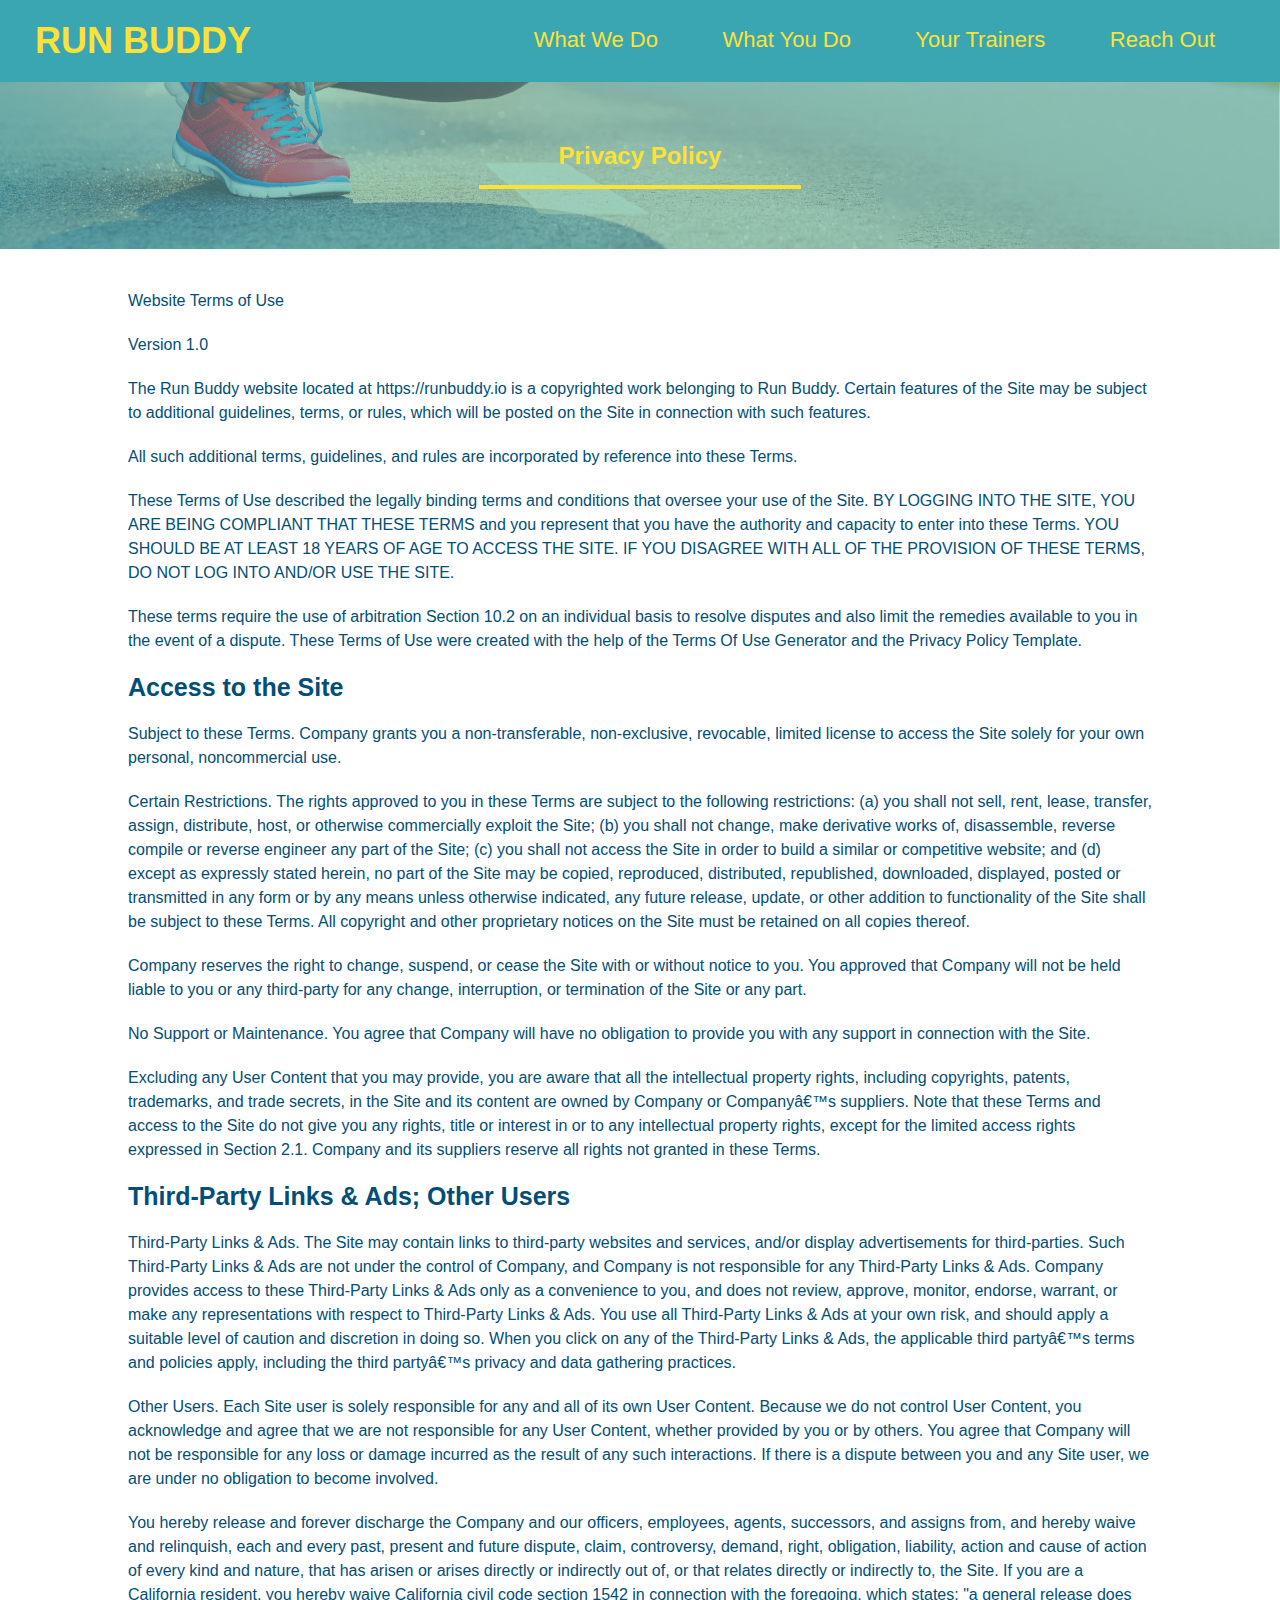
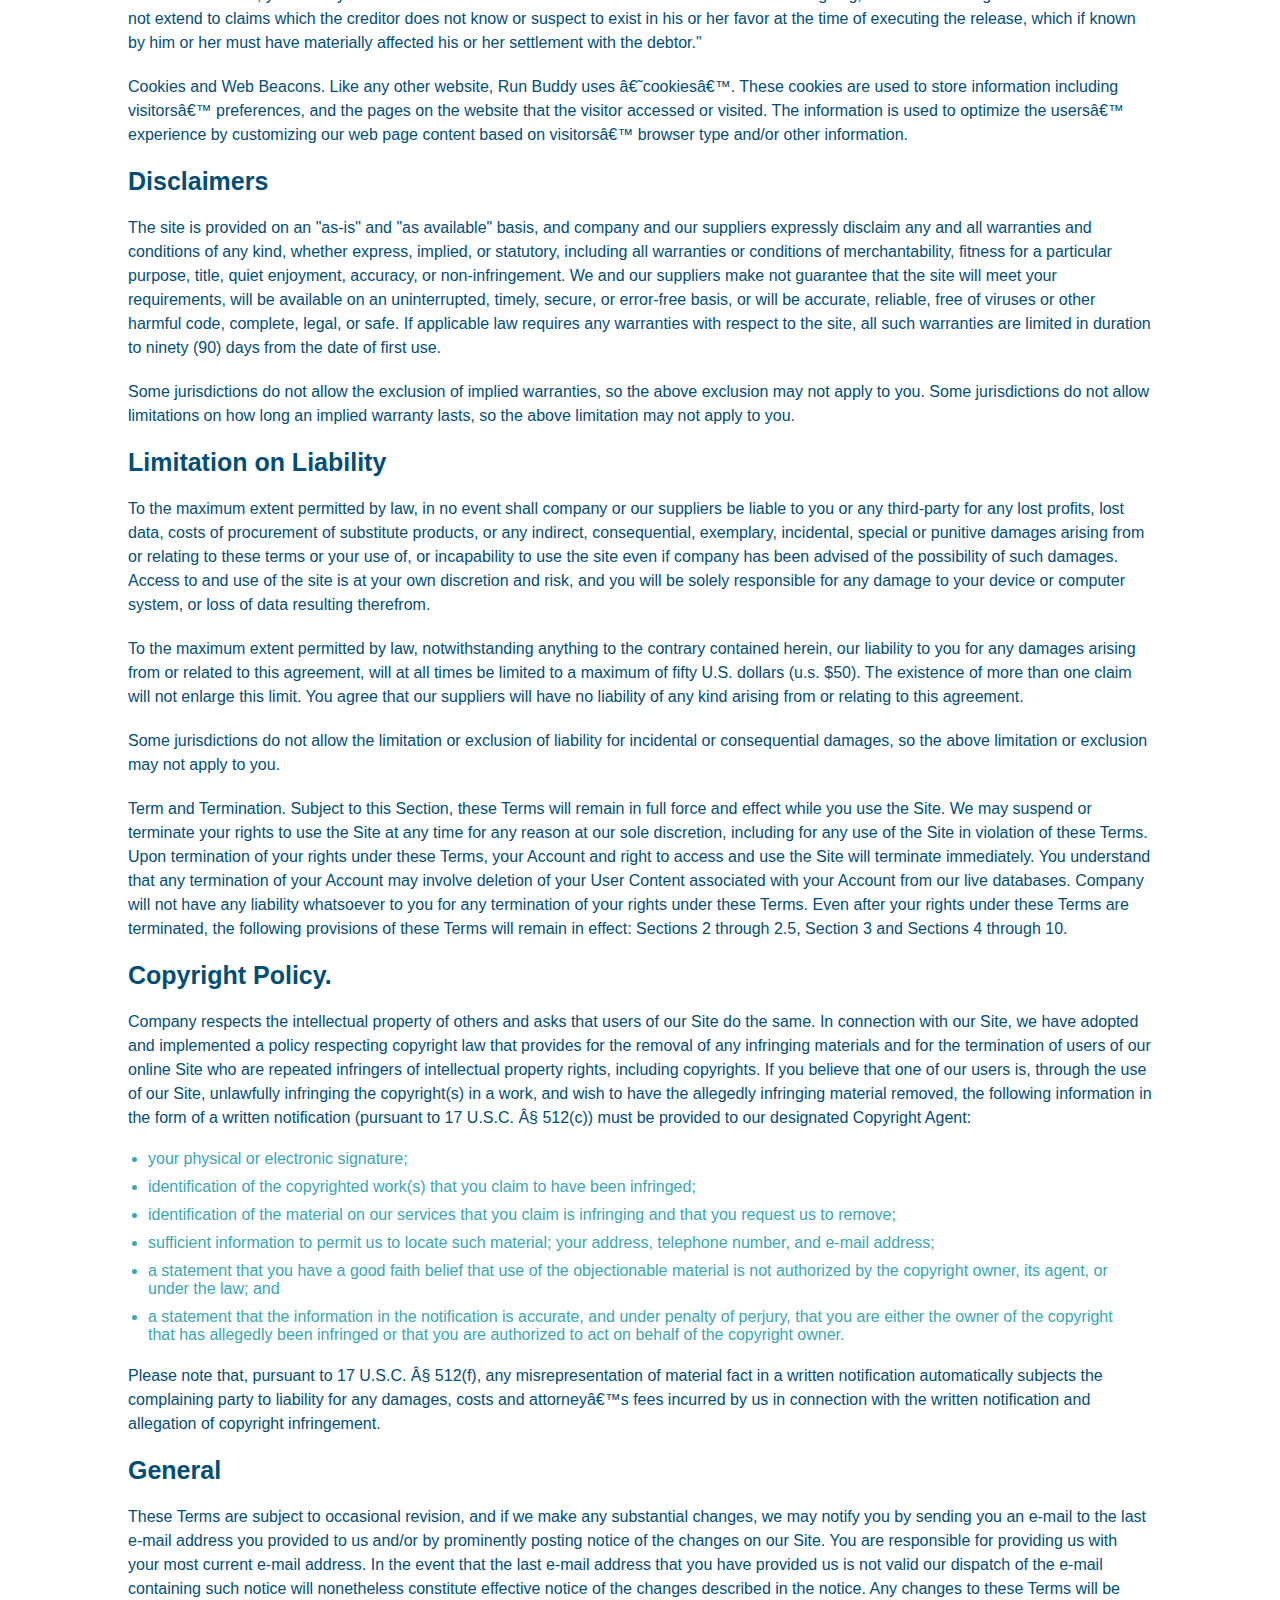
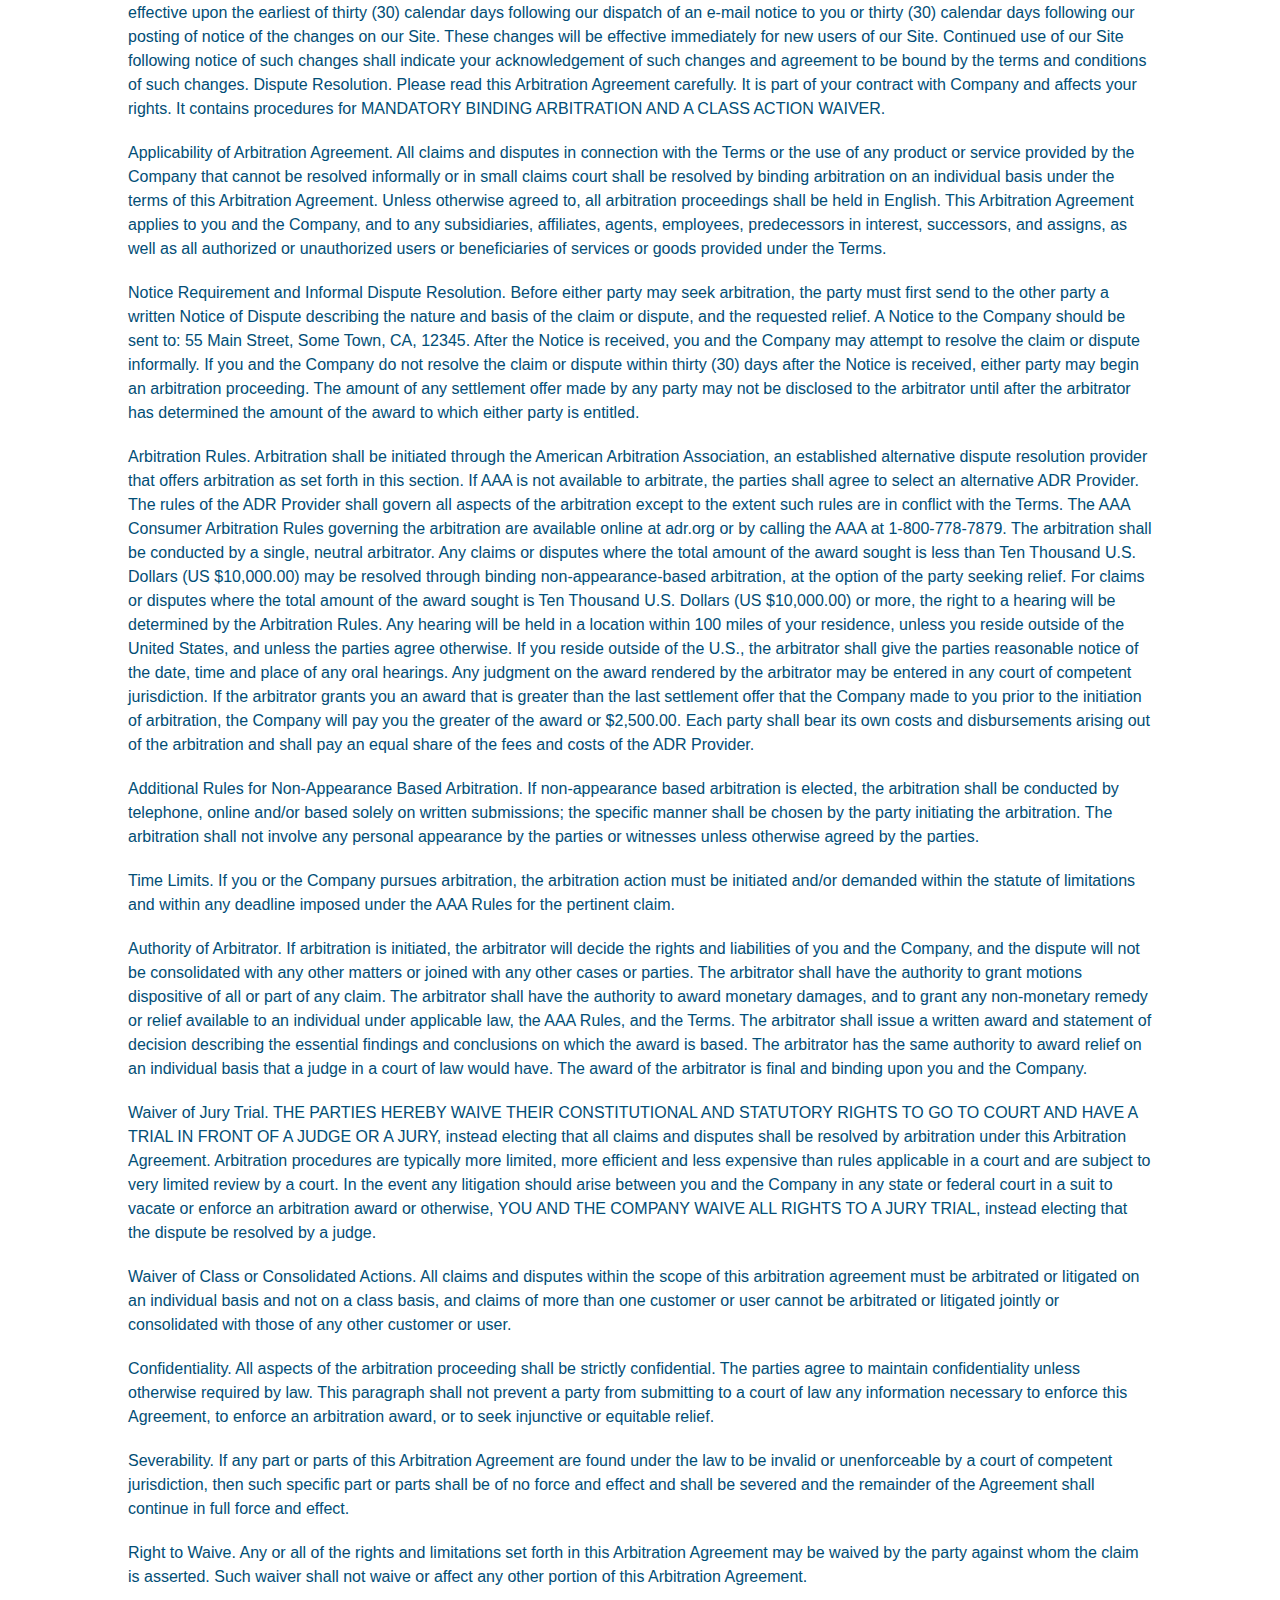
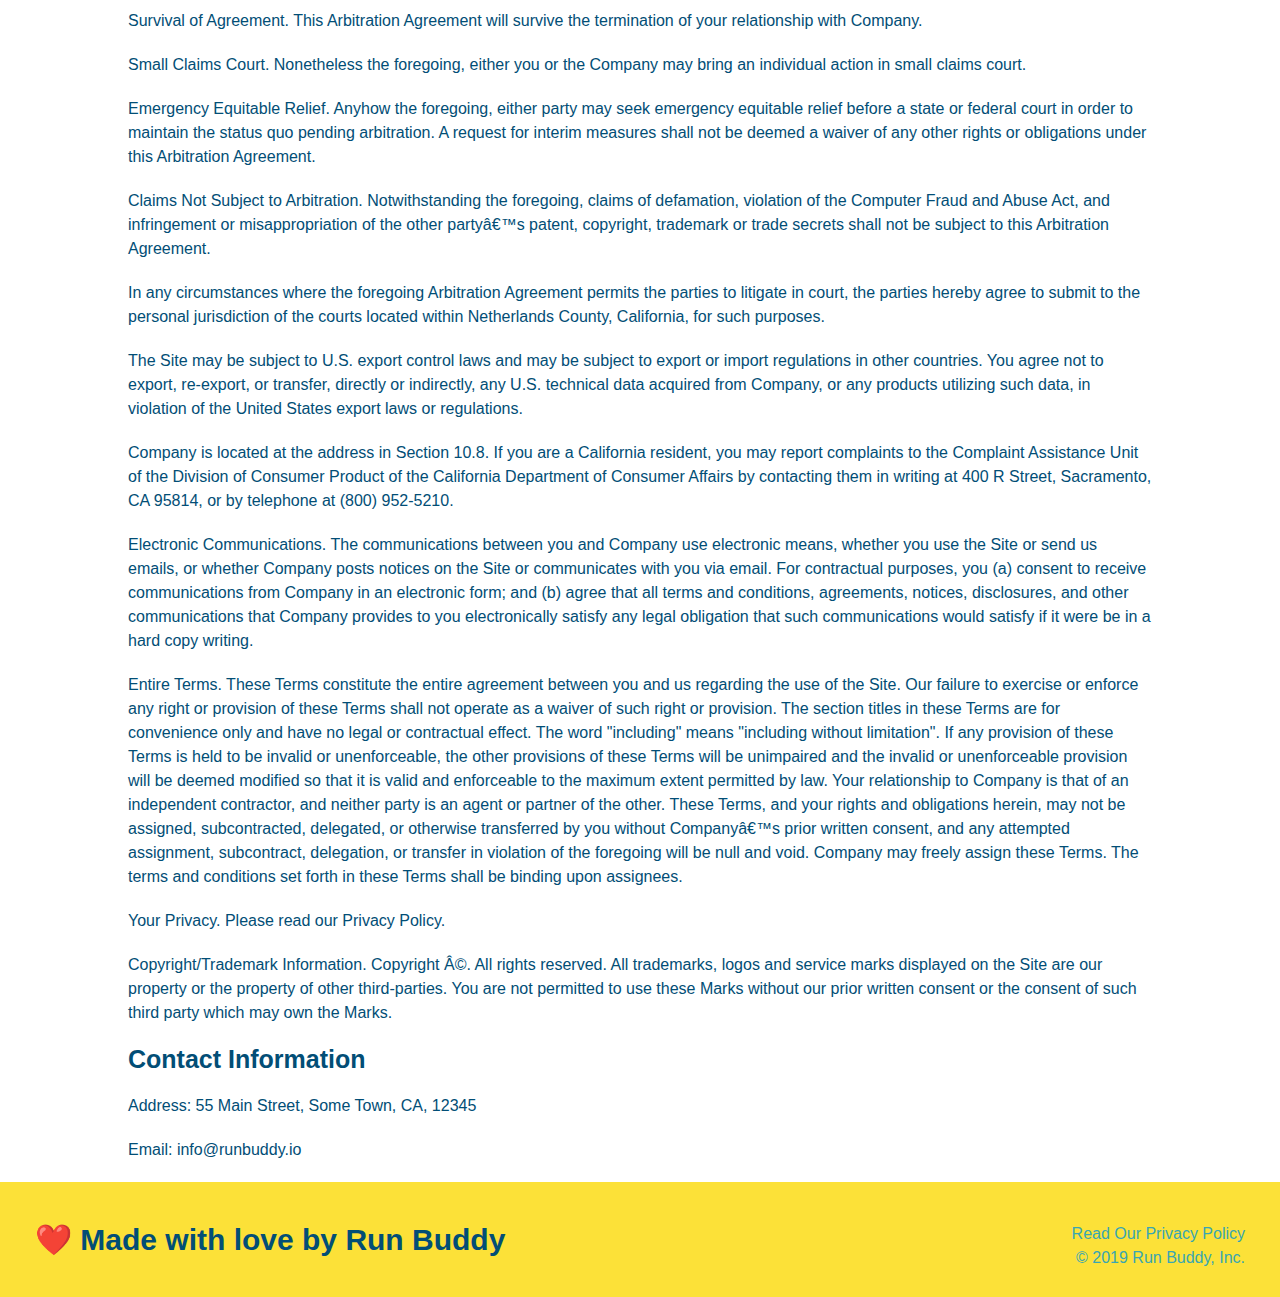
==== privacy-policy.html @ a9e31940 "privacy policy" ====
<!DOCTYPE html>
<html lang="en">
  <head>
    <meta charset="UTF-8" />
    <title>Privacy Policy - Run Buddy</title>
    <link rel="stylesheet" href="./assets/css/style.css" />
    <link rel="stylesheet" href="./assets/css/secondary-styles.css" />
  </head>
  <body>
    <header>
        <h1>
            <a href="./index.html">RUN BUDDY</a>
        </h1>
        <nav>
            <ul>
                <li>
                    <a href="./index.html#what-we-do">What We Do</a>
                </li>
                
                <li>
                    <a href="./index.html#what-you-do">What You Do</a>
                </li>

                <li>
                    <a href="./index.html#your-trainers">Your Trainers</a>
                </li>

                <li>
                    <a href="./index.html#reach-out">Reach Out</a>
                </li>
            </ul>
        </nav>
    </header>
    <section class="hero">
        <h2 class="page-title">
            Privacy Policy
        </h2>

    </section>
    <article class="secondary-content">
        <p>
            Website Terms of Use
          </p>
    
          <p>
            Version 1.0
          </p>
    
          <p>
            The Run Buddy website located at https://runbuddy.io is a copyrighted work belonging to Run Buddy. Certain
            features of the Site may be subject to additional guidelines, terms, or rules, which will be posted on the Site
            in connection with such features.
          </p>
    
          <p>
            All such additional terms, guidelines, and rules are incorporated by reference into these Terms.
          </p>
    
          <p>
            These Terms of Use described the legally binding terms and conditions that oversee your use of the Site. BY
            LOGGING INTO THE SITE, YOU ARE BEING COMPLIANT THAT THESE TERMS and you represent that you have the authority
            and capacity to enter into these Terms. YOU SHOULD BE AT LEAST 18 YEARS OF AGE TO ACCESS THE SITE. IF YOU
            DISAGREE WITH ALL OF THE PROVISION OF THESE TERMS, DO NOT LOG INTO AND/OR USE THE SITE.
          </p>
    
          <p>
            These terms require the use of arbitration Section 10.2 on an individual basis to resolve disputes and also
            limit the remedies available to you in the event of a dispute. These Terms of Use were created with the help of
            the Terms Of Use Generator and the Privacy Policy Template.
          </p>
    
          <h3>
            Access to the Site
          </h3>
    
          <p>
            Subject to these Terms. Company grants you a non-transferable, non-exclusive, revocable, limited license to
            access the Site solely for your own personal, noncommercial use.
          </p>
    
          <p>
            Certain Restrictions. The rights approved to you in these Terms are subject to the following restrictions: (a)
            you shall not sell, rent, lease, transfer, assign, distribute, host, or otherwise commercially exploit the Site;
            (b) you shall not change, make derivative works of, disassemble, reverse compile or reverse engineer any part of
            the Site; (c) you shall not access the Site in order to build a similar or competitive website; and (d) except
            as expressly stated herein, no part of the Site may be copied, reproduced, distributed, republished, downloaded,
            displayed, posted or transmitted in any form or by any means unless otherwise indicated, any future release,
            update, or other addition to functionality of the Site shall be subject to these Terms. All copyright and other
            proprietary notices on the Site must be retained on all copies thereof.
          </p>
    
          <p>
            Company reserves the right to change, suspend, or cease the Site with or without notice to you. You approved
            that Company will not be held liable to you or any third-party for any change, interruption, or termination of
            the Site or any part.
          </p>
    
          <p>
            No Support or Maintenance. You agree that Company will have no obligation to provide you with any support in
            connection with the Site.
          </p>
    
          <p>
            Excluding any User Content that you may provide, you are aware that all the intellectual property rights,
            including copyrights, patents, trademarks, and trade secrets, in the Site and its content are owned by Company
            or Companyâ€™s suppliers. Note that these Terms and access to the Site do not give you any rights, title or
            interest in or to any intellectual property rights, except for the limited access rights expressed in Section
            2.1. Company and its suppliers reserve all rights not granted in these Terms.
          </p>
    
          <h3>
            Third-Party Links & Ads; Other Users
          </h3>
    
          <p>
            Third-Party Links & Ads. The Site may contain links to third-party websites and services, and/or display
            advertisements for third-parties. Such Third-Party Links & Ads are not under the control of Company, and Company
            is not responsible for any Third-Party Links & Ads. Company provides access to these Third-Party Links & Ads
            only as a convenience to you, and does not review, approve, monitor, endorse, warrant, or make any
            representations with respect to Third-Party Links & Ads. You use all Third-Party Links & Ads at your own risk,
            and should apply a suitable level of caution and discretion in doing so. When you click on any of the
            Third-Party Links & Ads, the applicable third partyâ€™s terms and policies apply, including the third partyâ€™s
            privacy and data gathering practices.
          </p>
    
          <p>
            Other Users. Each Site user is solely responsible for any and all of its own User Content. Because we do not
            control User Content, you acknowledge and agree that we are not responsible for any User Content, whether
            provided by you or by others. You agree that Company will not be responsible for any loss or damage incurred as
            the result of any such interactions. If there is a dispute between you and any Site user, we are under no
            obligation to become involved.
          </p>
    
          <p>
            You hereby release and forever discharge the Company and our officers, employees, agents, successors, and
            assigns from, and hereby waive and relinquish, each and every past, present and future dispute, claim,
            controversy, demand, right, obligation, liability, action and cause of action of every kind and nature, that has
            arisen or arises directly or indirectly out of, or that relates directly or indirectly to, the Site. If you are
            a California resident, you hereby waive California civil code section 1542 in connection with the foregoing,
            which states: "a general release does not extend to claims which the creditor does not know or suspect to exist
            in his or her favor at the time of executing the release, which if known by him or her must have materially
            affected his or her settlement with the debtor."
          </p>
    
          <p>
            Cookies and Web Beacons. Like any other website, Run Buddy uses â€˜cookiesâ€™. These cookies are used to store
            information including visitorsâ€™ preferences, and the pages on the website that the visitor accessed or visited.
            The information is used to optimize the usersâ€™ experience by customizing our web page content based on visitorsâ€™
            browser type and/or other information.
          </p>
    
          <h3>
            Disclaimers
          </h3>
    
          <p>
            The site is provided on an "as-is" and "as available" basis, and company and our suppliers expressly disclaim
            any and all warranties and conditions of any kind, whether express, implied, or statutory, including all
            warranties or conditions of merchantability, fitness for a particular purpose, title, quiet enjoyment, accuracy,
            or non-infringement. We and our suppliers make not guarantee that the site will meet your requirements, will be
            available on an uninterrupted, timely, secure, or error-free basis, or will be accurate, reliable, free of
            viruses or other harmful code, complete, legal, or safe. If applicable law requires any warranties with respect
            to the site, all such warranties are limited in duration to ninety (90) days from the date of first use.
          </p>
    
          <p>
            Some jurisdictions do not allow the exclusion of implied warranties, so the above exclusion may not apply to
            you. Some jurisdictions do not allow limitations on how long an implied warranty lasts, so the above limitation
            may not apply to you.
          </p>
    
          <h3>
            Limitation on Liability
          </h3>
    
          <p>
            To the maximum extent permitted by law, in no event shall company or our suppliers be liable to you or any
            third-party for any lost profits, lost data, costs of procurement of substitute products, or any indirect,
            consequential, exemplary, incidental, special or punitive damages arising from or relating to these terms or
            your use of, or incapability to use the site even if company has been advised of the possibility of such
            damages. Access to and use of the site is at your own discretion and risk, and you will be solely responsible
            for any damage to your device or computer system, or loss of data resulting therefrom.
          </p>
    
          <p>
            To the maximum extent permitted by law, notwithstanding anything to the contrary contained herein, our liability
            to you for any damages arising from or related to this agreement, will at all times be limited to a maximum of
            fifty U.S. dollars (u.s. $50). The existence of more than one claim will not enlarge this limit. You agree that
            our suppliers will have no liability of any kind arising from or relating to this agreement.
          </p>
    
          <p>
            Some jurisdictions do not allow the limitation or exclusion of liability for incidental or consequential
            damages, so the above limitation or exclusion may not apply to you.
          </p>
    
          <p>
            Term and Termination. Subject to this Section, these Terms will remain in full force and effect while you use
            the Site. We may suspend or terminate your rights to use the Site at any time for any reason at our sole
            discretion, including for any use of the Site in violation of these Terms. Upon termination of your rights under
            these Terms, your Account and right to access and use the Site will terminate immediately. You understand that
            any termination of your Account may involve deletion of your User Content associated with your Account from our
            live databases. Company will not have any liability whatsoever to you for any termination of your rights under
            these Terms. Even after your rights under these Terms are terminated, the following provisions of these Terms
            will remain in effect: Sections 2 through 2.5, Section 3 and Sections 4 through 10.
          </p>
    
          <h3>
            Copyright Policy.
          </h3>
    
          <p>
            Company respects the intellectual property of others and asks that users of our Site do the same. In connection
            with our Site, we have adopted and implemented a policy respecting copyright law that provides for the removal
            of any infringing materials and for the termination of users of our online Site who are repeated infringers of
            intellectual property rights, including copyrights. If you believe that one of our users is, through the use of
            our Site, unlawfully infringing the copyright(s) in a work, and wish to have the allegedly infringing material
            removed, the following information in the form of a written notification (pursuant to 17 U.S.C. Â§ 512(c)) must
            be provided to our designated Copyright Agent:
          </p>
    
          <ul>
            <li>
              your physical or electronic signature;
            </li>
            <li>
              identification of the copyrighted work(s) that you claim to have been infringed;
            </li>
            <li>
              identification of the material on our services that you claim is infringing and that you request us to remove;
            </li>
            <li>
              sufficient information to permit us to locate such material; your address, telephone number, and e-mail
              address;
            </li>
            <li>
              a statement that you have a good faith belief that use of the objectionable material is not authorized by the
              copyright owner, its agent, or under the law; and
            </li>
            <li>
              a statement that the information in the notification is accurate, and under penalty of perjury, that you are
              either the owner of the copyright that has allegedly been infringed or that you are authorized to act on
              behalf of the copyright owner.
            </li>
          </ul>
    
          <p>
            Please note that, pursuant to 17 U.S.C. Â§ 512(f), any misrepresentation of material fact in a written
            notification automatically subjects the complaining party to liability for any damages, costs and attorneyâ€™s
            fees incurred by us in connection with the written notification and allegation of copyright infringement.
          </p>
    
          <h3>
            General
          </h3>
    
          <p>
            These Terms are subject to occasional revision, and if we make any substantial changes, we may notify you by
            sending you an e-mail to the last e-mail address you provided to us and/or by prominently posting notice of the
            changes on our Site. You are responsible for providing us with your most current e-mail address. In the event
            that the last e-mail address that you have provided us is not valid our dispatch of the e-mail containing such
            notice will nonetheless constitute effective notice of the changes described in the notice. Any changes to these
            Terms will be effective upon the earliest of thirty (30) calendar days following our dispatch of an e-mail
            notice to you or thirty (30) calendar days following our posting of notice of the changes on our Site. These
            changes will be effective immediately for new users of our Site. Continued use of our Site following notice of
            such changes shall indicate your acknowledgement of such changes and agreement to be bound by the terms and
            conditions of such changes. Dispute Resolution. Please read this Arbitration Agreement carefully. It is part of
            your contract with Company and affects your rights. It contains procedures for MANDATORY BINDING ARBITRATION AND
            A CLASS ACTION WAIVER.
          </p>
    
          <p>
            Applicability of Arbitration Agreement. All claims and disputes in connection with the Terms or the use of any
            product or service provided by the Company that cannot be resolved informally or in small claims court shall be
            resolved by binding arbitration on an individual basis under the terms of this Arbitration Agreement. Unless
            otherwise agreed to, all arbitration proceedings shall be held in English. This Arbitration Agreement applies to
            you and the Company, and to any subsidiaries, affiliates, agents, employees, predecessors in interest,
            successors, and assigns, as well as all authorized or unauthorized users or beneficiaries of services or goods
            provided under the Terms.
          </p>
    
          <p>
            Notice Requirement and Informal Dispute Resolution. Before either party may seek arbitration, the party must
            first send to the other party a written Notice of Dispute describing the nature and basis of the claim or
            dispute, and the requested relief. A Notice to the Company should be sent to: 55 Main Street, Some Town, CA,
            12345. After the Notice is received, you and the Company may attempt to resolve the claim or dispute informally.
            If you and the Company do not resolve the claim or dispute within thirty (30) days after the Notice is received,
            either party may begin an arbitration proceeding. The amount of any settlement offer made by any party may not
            be disclosed to the arbitrator until after the arbitrator has determined the amount of the award to which either
            party is entitled.
          </p>
    
          <p>
            Arbitration Rules. Arbitration shall be initiated through the American Arbitration Association, an established
            alternative dispute resolution provider that offers arbitration as set forth in this section. If AAA is not
            available to arbitrate, the parties shall agree to select an alternative ADR Provider. The rules of the ADR
            Provider shall govern all aspects of the arbitration except to the extent such rules are in conflict with the
            Terms. The AAA Consumer Arbitration Rules governing the arbitration are available online at adr.org or by
            calling the AAA at 1-800-778-7879. The arbitration shall be conducted by a single, neutral arbitrator. Any
            claims or disputes where the total amount of the award sought is less than Ten Thousand U.S. Dollars (US
            $10,000.00) may be resolved through binding non-appearance-based arbitration, at the option of the party seeking
            relief. For claims or disputes where the total amount of the award sought is Ten Thousand U.S. Dollars (US
            $10,000.00) or more, the right to a hearing will be determined by the Arbitration Rules. Any hearing will be
            held in a location within 100 miles of your residence, unless you reside outside of the United States, and
            unless the parties agree otherwise. If you reside outside of the U.S., the arbitrator shall give the parties
            reasonable notice of the date, time and place of any oral hearings. Any judgment on the award rendered by the
            arbitrator may be entered in any court of competent jurisdiction. If the arbitrator grants you an award that is
            greater than the last settlement offer that the Company made to you prior to the initiation of arbitration, the
            Company will pay you the greater of the award or $2,500.00. Each party shall bear its own costs and
            disbursements arising out of the arbitration and shall pay an equal share of the fees and costs of the ADR
            Provider.
          </p>
    
          <p>
            Additional Rules for Non-Appearance Based Arbitration. If non-appearance based arbitration is elected, the
            arbitration shall be conducted by telephone, online and/or based solely on written submissions; the specific
            manner shall be chosen by the party initiating the arbitration. The arbitration shall not involve any personal
            appearance by the parties or witnesses unless otherwise agreed by the parties.
          </p>
    
          <p>
            Time Limits. If you or the Company pursues arbitration, the arbitration action must be initiated and/or demanded
            within the statute of limitations and within any deadline imposed under the AAA Rules for the pertinent claim.
          </p>
    
          <p>
            Authority of Arbitrator. If arbitration is initiated, the arbitrator will decide the rights and liabilities of
            you and the Company, and the dispute will not be consolidated with any other matters or joined with any other
            cases or parties. The arbitrator shall have the authority to grant motions dispositive of all or part of any
            claim. The arbitrator shall have the authority to award monetary damages, and to grant any non-monetary remedy
            or relief available to an individual under applicable law, the AAA Rules, and the Terms. The arbitrator shall
            issue a written award and statement of decision describing the essential findings and conclusions on which the
            award is based. The arbitrator has the same authority to award relief on an individual basis that a judge in a
            court of law would have. The award of the arbitrator is final and binding upon you and the Company.
          </p>
    
          <p>
            Waiver of Jury Trial. THE PARTIES HEREBY WAIVE THEIR CONSTITUTIONAL AND STATUTORY RIGHTS TO GO TO COURT AND HAVE
            A TRIAL IN FRONT OF A JUDGE OR A JURY, instead electing that all claims and disputes shall be resolved by
            arbitration under this Arbitration Agreement. Arbitration procedures are typically more limited, more efficient
            and less expensive than rules applicable in a court and are subject to very limited review by a court. In the
            event any litigation should arise between you and the Company in any state or federal court in a suit to vacate
            or enforce an arbitration award or otherwise, YOU AND THE COMPANY WAIVE ALL RIGHTS TO A JURY TRIAL, instead
            electing that the dispute be resolved by a judge.
          </p>
    
          <p>
            Waiver of Class or Consolidated Actions. All claims and disputes within the scope of this arbitration agreement
            must be arbitrated or litigated on an individual basis and not on a class basis, and claims of more than one
            customer or user cannot be arbitrated or litigated jointly or consolidated with those of any other customer or
            user.
          </p>
    
          <p>
            Confidentiality. All aspects of the arbitration proceeding shall be strictly confidential. The parties agree to
            maintain confidentiality unless otherwise required by law. This paragraph shall not prevent a party from
            submitting to a court of law any information necessary to enforce this Agreement, to enforce an arbitration
            award, or to seek injunctive or equitable relief.
          </p>
    
          <p>
            Severability. If any part or parts of this Arbitration Agreement are found under the law to be invalid or
            unenforceable by a court of competent jurisdiction, then such specific part or parts shall be of no force and
            effect and shall be severed and the remainder of the Agreement shall continue in full force and effect.
          </p>
    
          <p>
            Right to Waive. Any or all of the rights and limitations set forth in this Arbitration Agreement may be waived
            by the party against whom the claim is asserted. Such waiver shall not waive or affect any other portion of this
            Arbitration Agreement.
          </p>
    
          <p>
            Survival of Agreement. This Arbitration Agreement will survive the termination of your relationship with
            Company.
          </p>
    
          <p>
            Small Claims Court. Nonetheless the foregoing, either you or the Company may bring an individual action in small
            claims court.
          </p>
    
          <p>
            Emergency Equitable Relief. Anyhow the foregoing, either party may seek emergency equitable relief before a
            state or federal court in order to maintain the status quo pending arbitration. A request for interim measures
            shall not be deemed a waiver of any other rights or obligations under this Arbitration Agreement.
          </p>
    
          <p>
            Claims Not Subject to Arbitration. Notwithstanding the foregoing, claims of defamation, violation of the
            Computer Fraud and Abuse Act, and infringement or misappropriation of the other partyâ€™s patent, copyright,
            trademark or trade secrets shall not be subject to this Arbitration Agreement.
          </p>
    
          <p>
            In any circumstances where the foregoing Arbitration Agreement permits the parties to litigate in court, the
            parties hereby agree to submit to the personal jurisdiction of the courts located within Netherlands County,
            California, for such purposes.
          </p>
    
          <p>
            The Site may be subject to U.S. export control laws and may be subject to export or import regulations in other
            countries. You agree not to export, re-export, or transfer, directly or indirectly, any U.S. technical data
            acquired from Company, or any products utilizing such data, in violation of the United States export laws or
            regulations.
          </p>
    
          <p>
            Company is located at the address in Section 10.8. If you are a California resident, you may report complaints
            to the Complaint Assistance Unit of the Division of Consumer Product of the California Department of Consumer
            Affairs by contacting them in writing at 400 R Street, Sacramento, CA 95814, or by telephone at (800) 952-5210.
          </p>
    
          <p>
            Electronic Communications. The communications between you and Company use electronic means, whether you use the
            Site or send us emails, or whether Company posts notices on the Site or communicates with you via email. For
            contractual purposes, you (a) consent to receive communications from Company in an electronic form; and (b)
            agree that all terms and conditions, agreements, notices, disclosures, and other communications that Company
            provides to you electronically satisfy any legal obligation that such communications would satisfy if it were be
            in a hard copy writing.
          </p>
    
          <p>
            Entire Terms. These Terms constitute the entire agreement between you and us regarding the use of the Site. Our
            failure to exercise or enforce any right or provision of these Terms shall not operate as a waiver of such right
            or provision. The section titles in these Terms are for convenience only and have no legal or contractual
            effect. The word "including" means "including without limitation". If any provision of these Terms is held to be
            invalid or unenforceable, the other provisions of these Terms will be unimpaired and the invalid or
            unenforceable provision will be deemed modified so that it is valid and enforceable to the maximum extent
            permitted by law. Your relationship to Company is that of an independent contractor, and neither party is an
            agent or partner of the other. These Terms, and your rights and obligations herein, may not be assigned,
            subcontracted, delegated, or otherwise transferred by you without Companyâ€™s prior written consent, and any
            attempted assignment, subcontract, delegation, or transfer in violation of the foregoing will be null and void.
            Company may freely assign these Terms. The terms and conditions set forth in these Terms shall be binding upon
            assignees.
          </p>
    
          <p>
            Your Privacy. Please read our Privacy Policy.
          </p>
    
          <p>
            Copyright/Trademark Information. Copyright Â©. All rights reserved. All trademarks, logos and service marks
            displayed on the Site are our property or the property of other third-parties. You are not permitted to use
            these Marks without our prior written consent or the consent of such third party which may own the Marks.
          </p>
    
          <h3>
            Contact Information
          </h3>
    
          <p>
            Address: 55 Main Street, Some Town, CA, 12345
          </p>
    
          <p>
            Email: info@runbuddy.io
          </p>
    </article>
    <footer>
        <h2>❤️ Made with love by Run Buddy</h2>

        <div>
            Read Our Privacy Policy<br />
            &copy; 2019 Run Buddy, Inc.
        </div>
    </footer>
  </body>
</html>
---- assets/css/style.css ----
* {
    margin: 0;
    padding: 0;
    box-sizing: border-box;
}

body {
    font-family: Helvetica, Arial, sans-serif;
    color: #39a6b2;
  }

/*apply styles to <header> */
header {
    padding: 20px 35px;
    background-color: #39a6b2;
}

header h1 {
    font-weight: bold;
    font-size: 36px;
    color: #fce138;
    margin: 0;
    display: inline;
}

header a {
    color: #fce138;
    text-decoration: none;
}

header nav {
    float: right;
    margin: 7px 0;
}

header nav ul li {
    display: inline;
}

header nav ul li a {
    margin: 0 30px;
    font-weight: lighter;
    font-size: 22px;
}
/*footer style starts*/
footer {
    background: #fce138;
    width: 100%;
    padding: 40px 35px;
}

footer h2 {
    display: inline;
    color: #024e76;
    font-size: 30px;
    margin: 0;
  }

footer div {
    float: right;
    line-height: 1.5;
    text-align: right;
  }

  footer a {
    color: #024e76;
  }
  section {
    padding: 60px;
  }
  /*Hero style starts*/
  .hero {
    background-image: url("../images/hero-bg.jpg");
    height: 600px;
    background-size: cover;
    background-position: center;
    position: relative;
  }
  .hero-form {
      background-color:#fce138;
      padding: 20px;
      width: 500px;
      color: #024e76;
      border: solid 3px #024e76;
      position: absolute;
      bottom: 120px;
      right: 140px;
  }
  section h3 {
      font-size: 24px;
      margin: 0px;
  }
  .hero-form p {
    margin: 5px 0 15px 0;
  }
  .form-input {
    border: 1px solid #024e76;
    display: block;
    padding: 7px 15px;
    font-size: 16px;
    color: #024e76;
    width: 100%;
    margin-bottom: 15px;
  }
  .hero-form label {
    margin: 0 5px;
  }
  .hero-form button {
    color: #fce138;
    background-color: #024e76;
    border: none;
    padding: 10px 20px;
    font-size: 16px;
  }
  /*What we do style starts*/
  .intro {
    text-align: center;
  }
  .intro p {
    line-height: 1.7;
    color: #39a6b2;
    width: 80%;
    font-size: 20px;
    margin: 0 auto;
  }
  /*What you do style starts*/
  .steps {
    text-align: center;
    background-color: #fce138;
  }
  .section-title {
    font-size: 55px;
    color: #024e76;
    margin-bottom: 35px;
    padding: 0 100px 20px 100px;
    border-bottom: 3px solid;
    display: inline-block;
  }
  .primary-border {
    border-color: #fce138;
  }
  .secondary-border {
    border-color: #39a6b2;
  }
  .steps div {
    margin-bottom: 80px;
  }
  .steps img {
    width: 15%;
    margin: 10px 0;
  }
  .steps h3 {
    color: #024e76;
    font-size: 46px;
    margin-top: 10px;
  }
  .steps p {
    color: #39a6b2;
    font-size: 23px;
  }
  .steps span {
    font-size: 38px;
  }
  /*Trainers style starts*/
  .trainers {
    text-align: center;
  }
  .trainer {
    width: 900px;
    margin: 0 auto 30px auto;
    background-color: #024e76;
    color: #fce138;
    overflow: auto;
  }
  .trainer img {
    width: 35%;
    float: left;
  }
  .trainer-bio {
    padding: 35px;
    float: left;
    width: 65%;
  }
  .text-left {
    text-align: left;
  }
  .text-right {
    text-align: right;
  }
  .trainer-bio h3 {
    font-size: 32px;
    margin-bottom: 8px;
  }
  
  .trainer-bio h4 {
    font-weight: lighter;
    font-size: 26px;
    margin-bottom: 25px;
  }
  
  .trainer-bio p {
    font-size: 17px;
    line-height: 1.3;
  }
  /*Reach out style starts*/
  .contact {
    background-color: #024e76;
    text-align: center;
  }
  .contact h2{
    color: #fce138;
  }
  .contact-info iframe {
    width: 400px;
    height: 400px;
  }
  .contact-info div {
    width: 410px;
    display: inline-block;
    vertical-align: top;
    text-align: left;
    margin: 30px 0 0 60px;
    color: white;
  }
  .contact-info h3 {
    color: #fce138;
    font-size: 32px;
  }
  .contact-info p, .contact-info address {
    margin: 20px 0;
    line-height: 1.5;
    font-size: 20px;
    font-style: normal;
  }
  .contact-info a {
    color: #fce138;
  }
---- assets/css/secondary-styles.css ----
.hero {
    background-position: bottom;
    height: auto;
    text-align: center;
    margin-bottom: 40px;
  }
  .page-title {
      color: #fce138;
      display: inline-block;
      border-bottom: 4px solid #fce138;
      padding: 0 80px 15px 80px;
      font: italic normal 42px;
  }
  .secondary-content {
      width: 80%;
      margin: auto;
      color: #024e76;
  }
  .secondary-content h3 {
      font-size: 25px;
      margin: 20px 0 20px 0;
  }
  .secondary-content p {
      font-size: 16px;
      line-height: 1.5;
      margin: 20px 0 20px 0;
  }
  .secondary-content ul {
      margin: 15px 20px 15px 20px;
  }
  .secondary-content li {
      color: #39a6b2;
      margin: 10px 0 10px 0;
  }
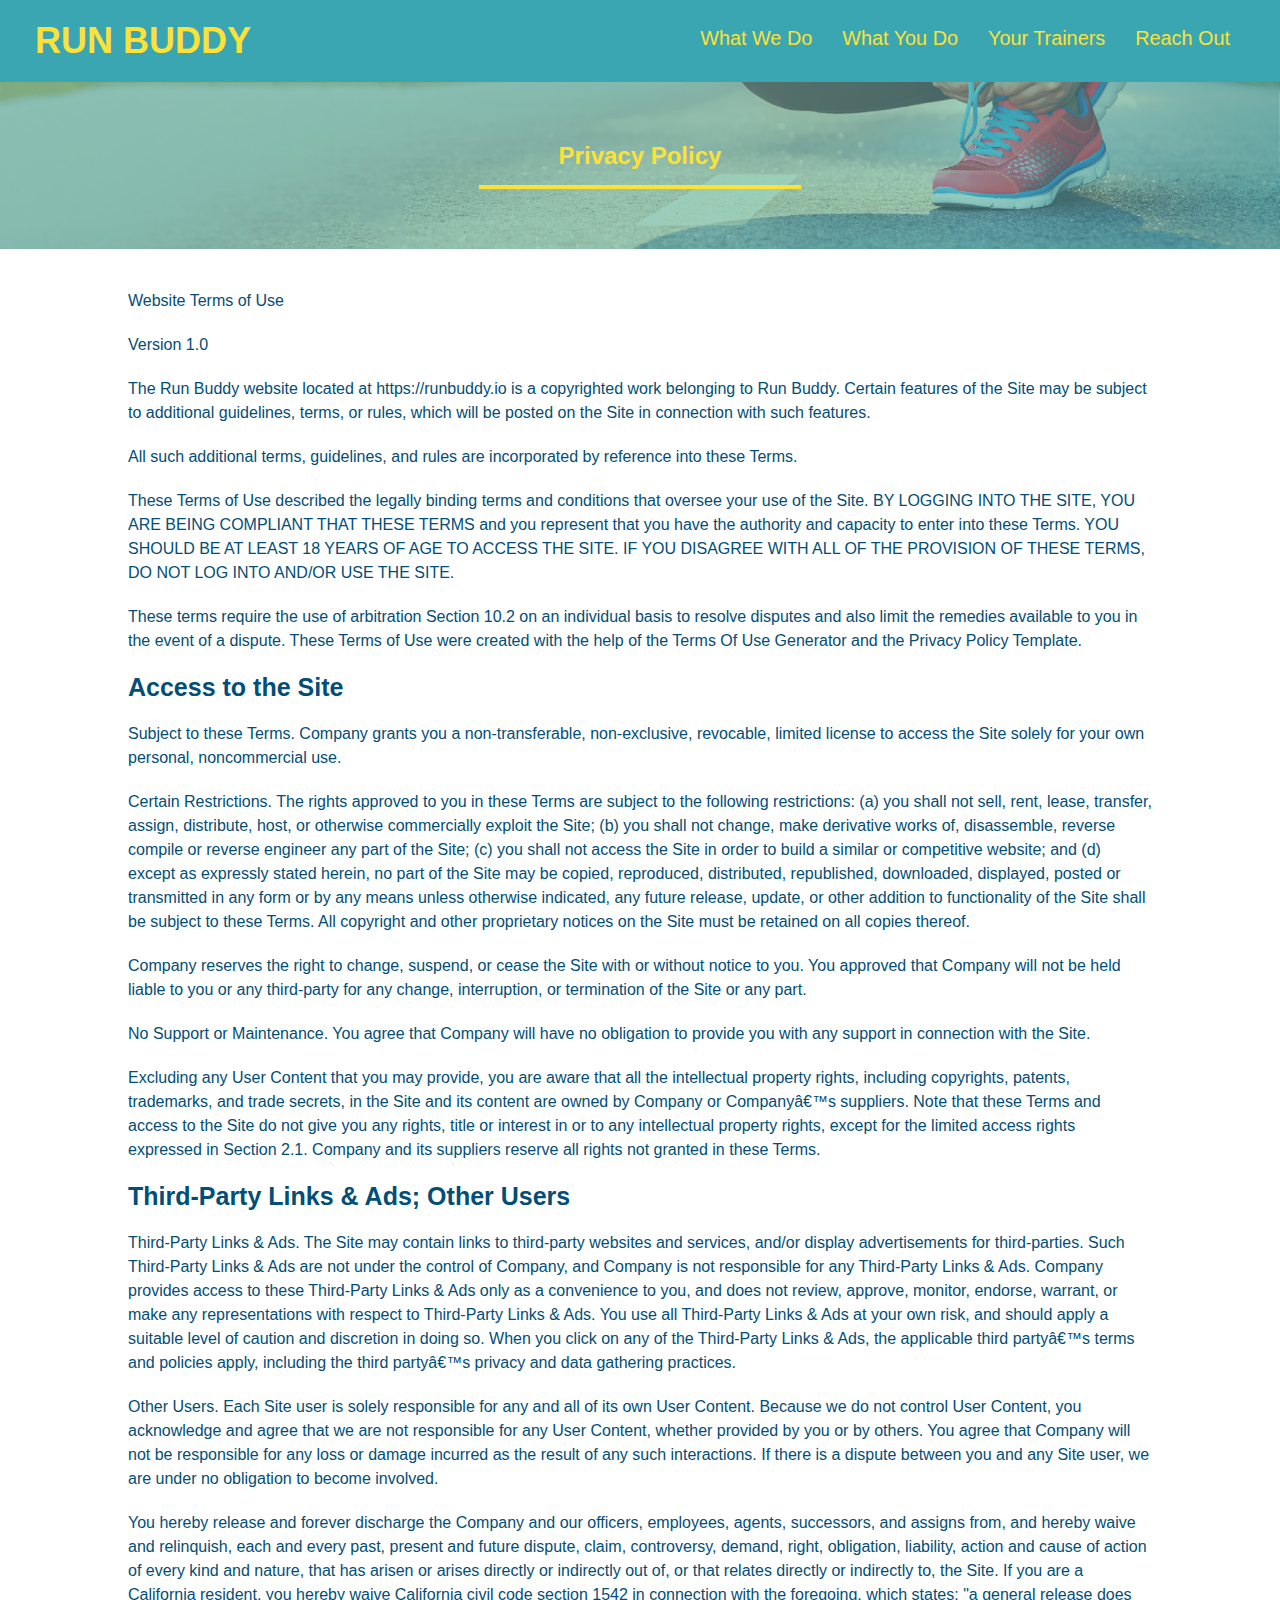
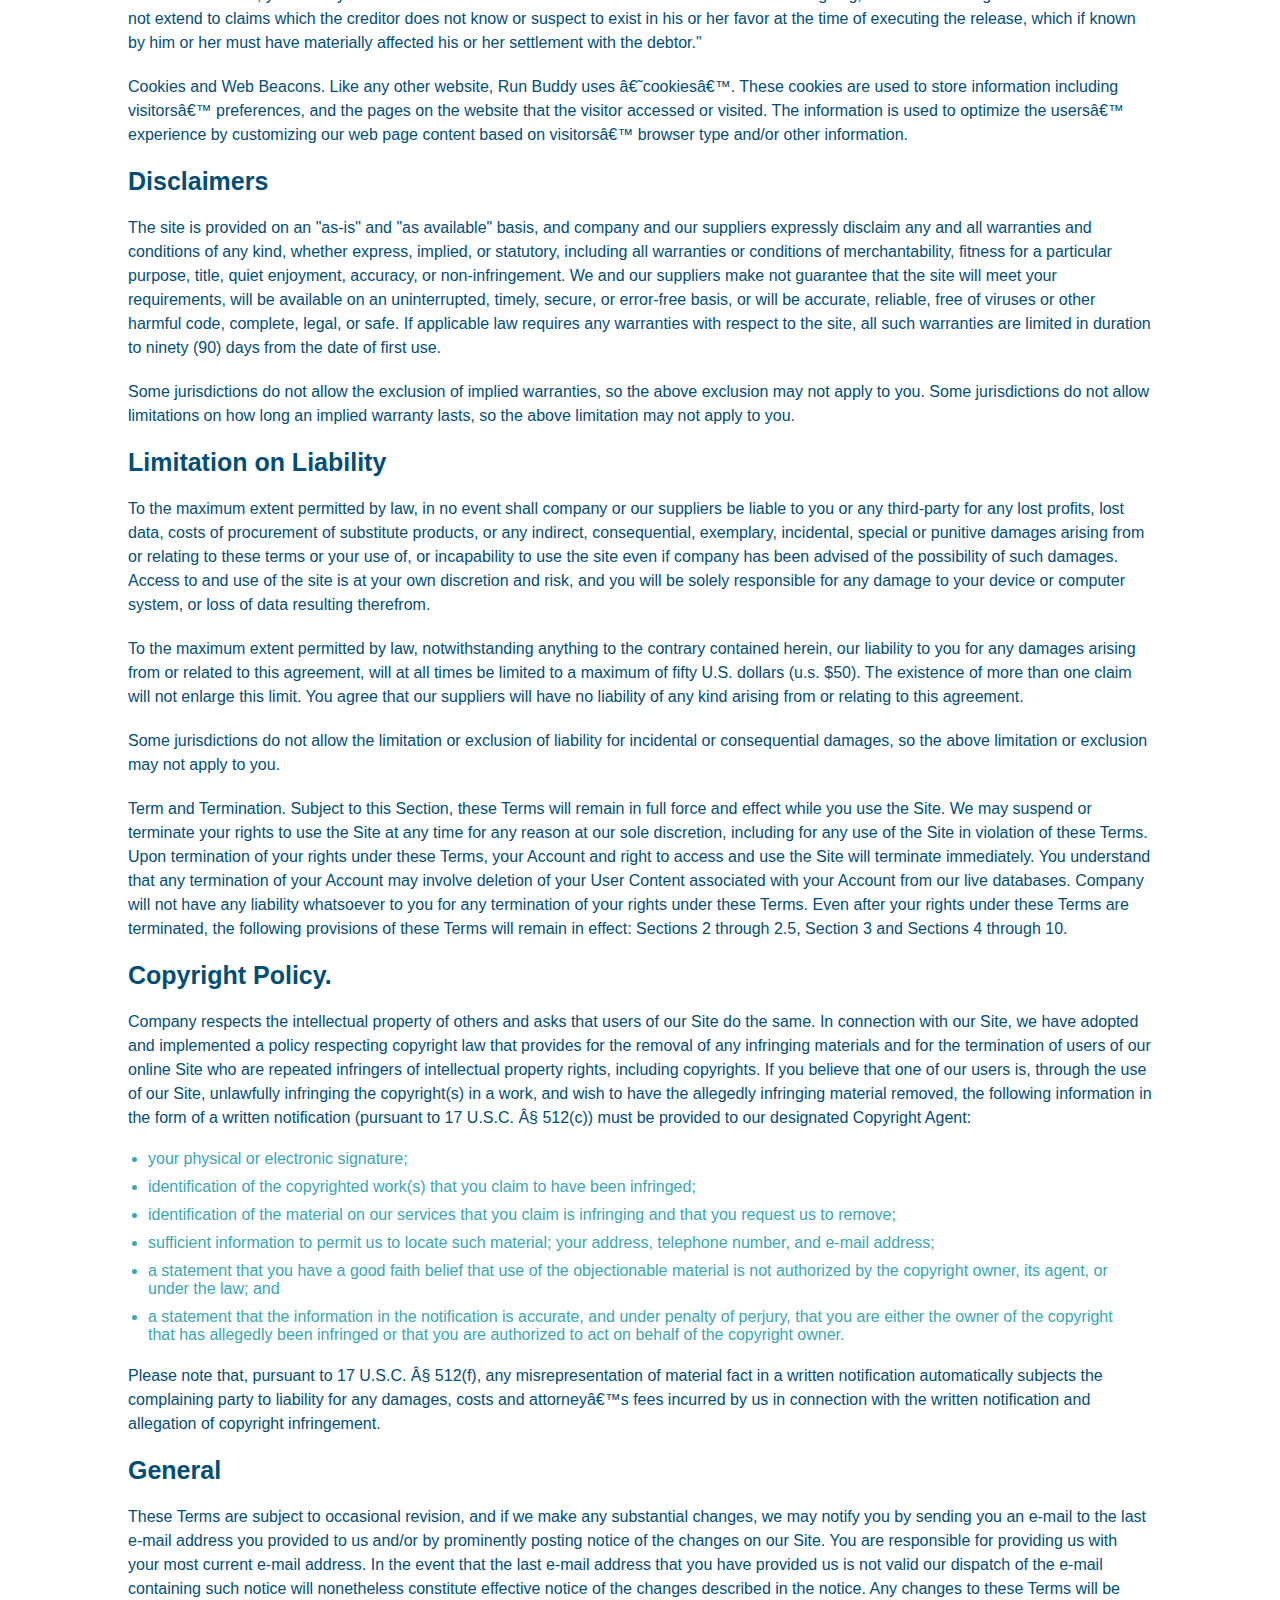
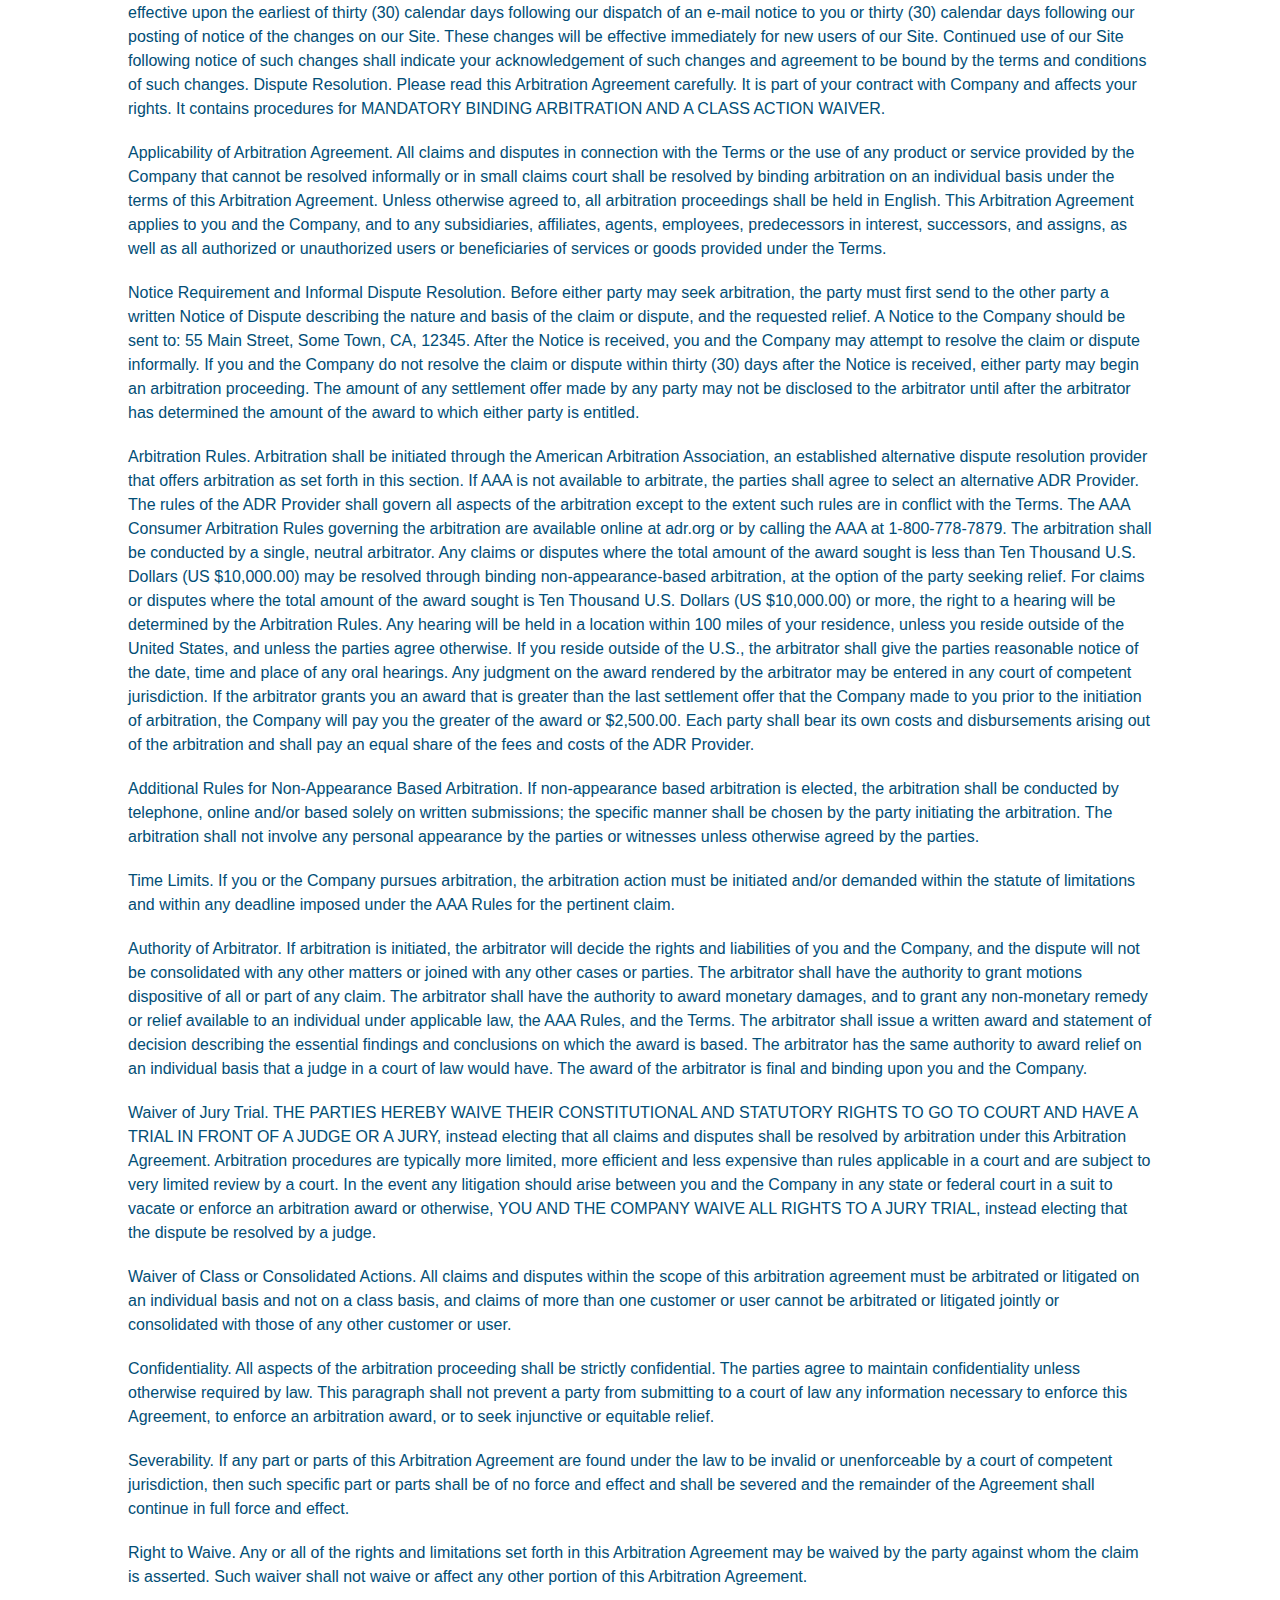
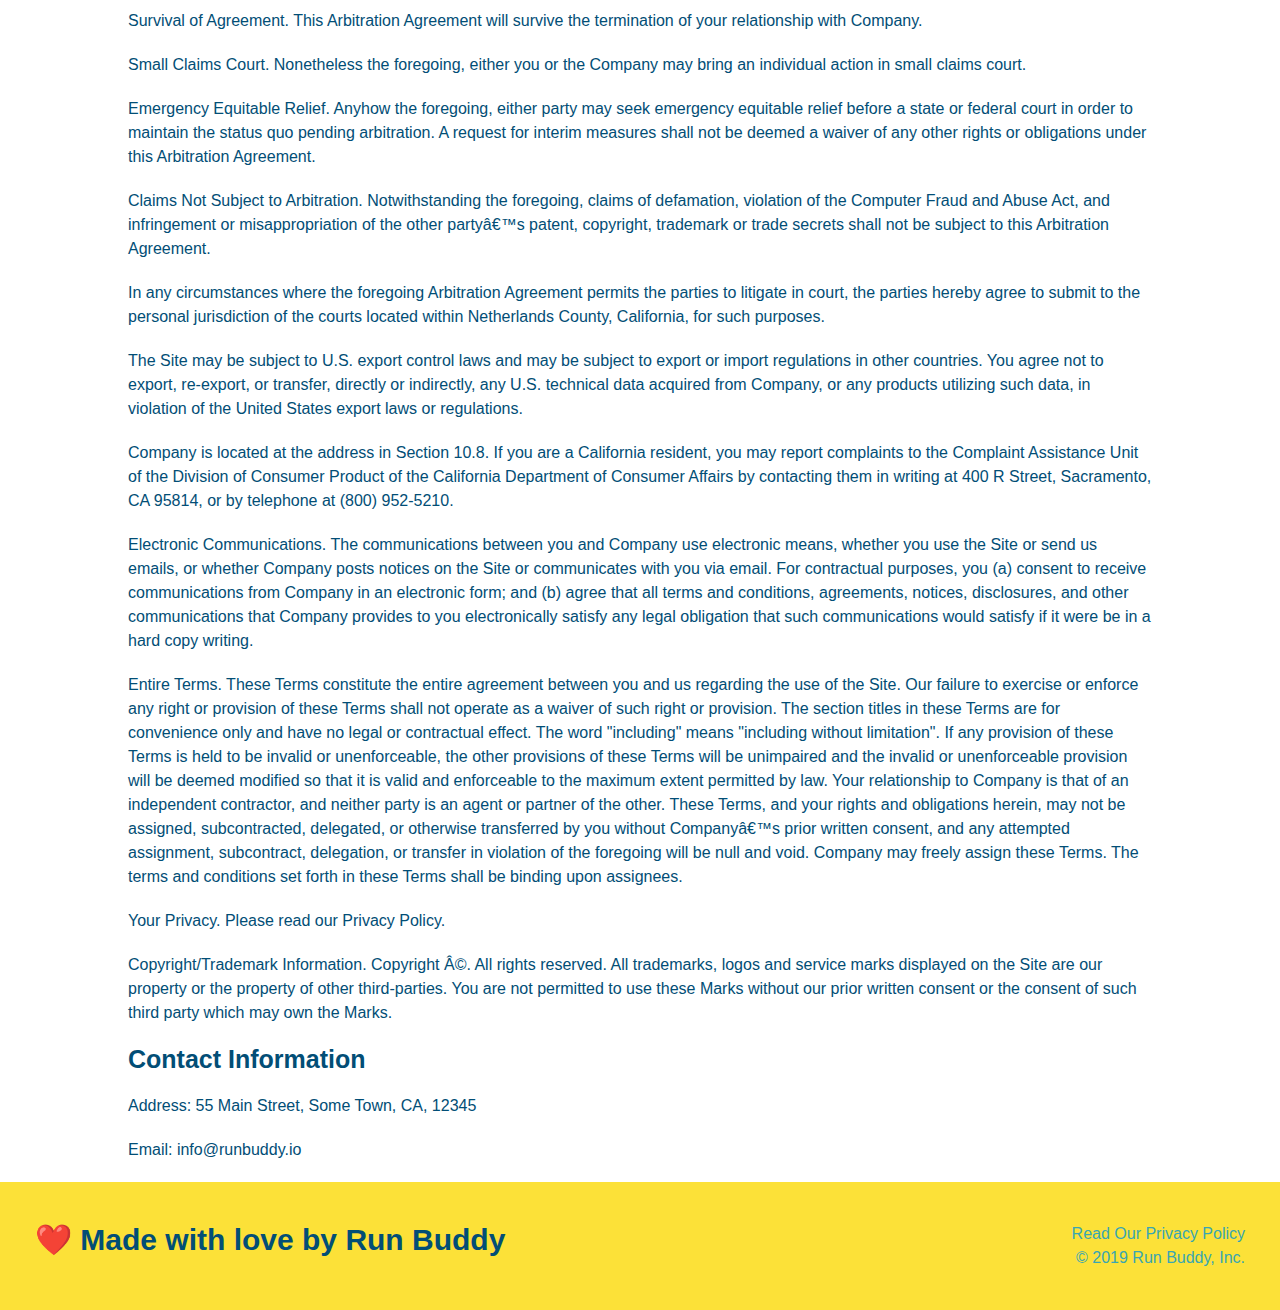
==== commit 7a4db880: "add mobile functionality with media queries" ====
--- a/privacy-policy.html
+++ b/privacy-policy.html
@@ -5,6 +5,7 @@
     <title>Privacy Policy - Run Buddy</title>
     <link rel="stylesheet" href="./assets/css/style.css" />
     <link rel="stylesheet" href="./assets/css/secondary-styles.css" />
+    <meta name="viewport" content="width=device-width, initial-scale=1.0" />
   </head>
   <body>
     <header>
--- a/assets/css/style.css
+++ b/assets/css/style.css
@@ -13,6 +13,9 @@
 header {
     padding: 20px 35px;
     background-color: #39a6b2;
+    display: flex;
+    justify-content: space-between;
+    flex-wrap: wrap;
 }
 
 header h1 {
@@ -20,7 +23,6 @@
     font-size: 36px;
     color: #fce138;
     margin: 0;
-    display: inline;
 }
 
 header a {
@@ -29,35 +31,39 @@
 }
 
 header nav {
-    float: right;
     margin: 7px 0;
 }
 
-header nav ul li {
-    display: inline;
+header nav ul {
+    display: flex;
+    flex-wrap: wrap;
+    justify-content: space-between;
+    align-items: center;
+    list-style: none;
 }
 
 header nav ul li a {
-    margin: 0 30px;
+    padding: 10px 15px;
     font-weight: lighter;
-    font-size: 22px;
+    font-size: 1.55vw;
 }
 /*footer style starts*/
 footer {
     background: #fce138;
     width: 100%;
     padding: 40px 35px;
+    display: flex;
+    justify-content: space-between;
+    flex-wrap: wrap;
 }
 
 footer h2 {
-    display: inline;
     color: #024e76;
     font-size: 30px;
     margin: 0;
   }
 
 footer div {
-    float: right;
     line-height: 1.5;
     text-align: right;
   }
@@ -71,20 +77,20 @@
   /*Hero style starts*/
   .hero {
     background-image: url("../images/hero-bg.jpg");
-    height: 600px;
     background-size: cover;
     background-position: center;
-    position: relative;
+    display: flex;
+    justify-content: center;
+    flex-wrap: wrap;
+    align-items: flex-start;
   }
   .hero-form {
       background-color:#fce138;
       padding: 20px;
-      width: 500px;
       color: #024e76;
       border: solid 3px #024e76;
-      position: absolute;
-      bottom: 120px;
-      right: 140px;
+      width: 40%;
+      margin: 3.5%;
   }
   section h3 {
       font-size: 24px;
@@ -112,29 +118,50 @@
     padding: 10px 20px;
     font-size: 16px;
   }
+  .hero-cta {
+    width: 35%;
+    text-align: right;
+    margin: 3.5%;
+    color: #fff;
+    font-size: 18px;
+    line-height: 1.2;
+  }
+  .hero-cta h2 {
+    font-style: italic;
+    font-size: 55px;
+    color: #fce138;
+  }
   /*What we do style starts*/
-  .intro {
-    text-align: center;
-  }
   .intro p {
     line-height: 1.7;
     color: #39a6b2;
     width: 80%;
     font-size: 20px;
     margin: 0 auto;
+    text-align: center;
   }
   /*What you do style starts*/
   .steps {
-    text-align: center;
     background-color: #fce138;
   }
+  .step {
+    margin: 50px auto;
+    padding-bottom: 50px;
+    width: 80%;
+    border-bottom: 1px solid #39a6b2;
+    display: flex;
+    flex-wrap: wrap;
+    align-items: center;
+    justify-content: space-between;
+  }
   .section-title {
-    font-size: 55px;
-    color: #024e76;
-    margin-bottom: 35px;
-    padding: 0 100px 20px 100px;
+    font-size: 48px;
+    color: #024e76;
     border-bottom: 3px solid;
-    display: inline-block;
+    padding-bottom: 20px;
+    text-align: center;
+    margin: 0 auto 35px auto;
+    width: 50%;
   }
   .primary-border {
     border-color: #fce138;
@@ -142,84 +169,85 @@
   .secondary-border {
     border-color: #39a6b2;
   }
-  .steps div {
-    margin-bottom: 80px;
-  }
-  .steps img {
-    width: 15%;
-    margin: 10px 0;
-  }
-  .steps h3 {
+  .step h3 {
     color: #024e76;
     font-size: 46px;
-    margin-top: 10px;
-  }
-  .steps p {
+    flex: 1 30%;
+  }
+  .step-text p {
     color: #39a6b2;
-    font-size: 23px;
-  }
-  .steps span {
-    font-size: 38px;
+    font-size: 18px;
+  }
+  .step-text h4 {
+    font-size: 26px;
+    line-height: 1.5;
+    color: #024e76;
+  }
+  .step-info {
+    display: flex;
+    flex-wrap: wrap;
+    align-items: center;
+    flex: 2 70%;
+  }
+  .step-img {
+    flex: 1 12%;
+    margin-right: 20px;
+  }
+  .step-text {
+    flex: 12;
+  }
+  .step-img img {
+    max-width: 100%;
   }
   /*Trainers style starts*/
+  .trainer {
+    margin: 20px;
+    background-color: #024e76;
+    color: #fce138;
+    flex: 1;
+  }
   .trainers {
-    text-align: center;
-  }
-  .trainer {
-    width: 900px;
-    margin: 0 auto 30px auto;
-    background-color: #024e76;
-    color: #fce138;
-    overflow: auto;
+    width: 100%;
+    margin: 0 auto;
+    display: flex;
+    flex-wrap: wrap;
+    justify-content: space-around;
   }
   .trainer img {
-    width: 35%;
-    float: left;
+    width: 100%;
   }
   .trainer-bio {
-    padding: 35px;
-    float: left;
-    width: 65%;
-  }
-  .text-left {
-    text-align: left;
-  }
-  .text-right {
-    text-align: right;
+    padding: 25px;
+    line-height: 1.3;
   }
   .trainer-bio h3 {
-    font-size: 32px;
-    margin-bottom: 8px;
+    font-size: 28px;
   }
   
   .trainer-bio h4 {
     font-weight: lighter;
-    font-size: 26px;
-    margin-bottom: 25px;
+    font-size: 22px;
+    margin-bottom: 15px;
   }
   
   .trainer-bio p {
     font-size: 17px;
-    line-height: 1.3;
   }
   /*Reach out style starts*/
   .contact {
     background-color: #024e76;
-    text-align: center;
+  }
+  .contact-info > * {
+    flex: 1;
+    margin: 15px;
   }
   .contact h2{
     color: #fce138;
   }
   .contact-info iframe {
-    width: 400px;
     height: 400px;
   }
   .contact-info div {
-    width: 410px;
-    display: inline-block;
-    vertical-align: top;
-    text-align: left;
-    margin: 30px 0 0 60px;
     color: white;
   }
   .contact-info h3 {
@@ -229,9 +257,139 @@
   .contact-info p, .contact-info address {
     margin: 20px 0;
     line-height: 1.5;
+    font-size: 16px;
+    font-style: normal;
+  }
+  .contact-info a {
+    color: #fce138;
+  }
+  .contact-form input, .contact-form textarea {
+    border: 1px solid #024e76;
+    display: block;
+    padding: 7px 15px;
+    font-size: 16px;
+    color: #024e76;
+    width: 100%;
+    margin-bottom: 15px;
+    margin-top: 5px;
+  }
+  .contact-form button {
+    width: 100%;
+    border: none;
+    background: #fce138;
+    color: #024e76;
+    text-align: center;
+    padding: 15px 0;
+    font-size: 16px;
+  }
+  .contact-info {
+    display: flex;
+    justify-content: space-between;
+    flex-wrap: wrap;
+  }
+  .flex-row {
+    display: flex;
+  }
+  /* MEDIA QUERY FOR SMALLER DESKTOP SCREENS AND SMALLER */
+@media screen and (max-width: 980px) {
+  header {
+    padding-bottom: 0;
+    justify-content: center;
+  }
+
+  header h1 {
+    width: 100%;
+    text-align: center;
+  }
+
+  header nav ul {
+    margin-top: 20px;
+    width: 100%;
+    justify-content: center;
+  }
+
+  header nav ul li a {
     font-size: 20px;
-    font-style: normal;
-  }
-  .contact-info a {
-    color: #fce138;
-  }+  }
+
+  footer h2, footer div {
+    text-align: center;
+    width: 100%;
+  }
+  .hero-cta, .hero-form {
+    width: 100%;
+  }
+  
+  .hero-cta {
+    text-align: center;
+  }
+  .section-title {
+    width: 80%;
+  }
+  
+  .trainer {
+    flex: 0 70%;
+  }
+  
+  .contact-info iframe{
+    flex: 1 100%;
+  }
+}
+/* MEDIA QUERY FOR TABLETS AND SMALLER */
+@media screen and (max-width: 768px) {
+  section {
+    padding: 30px 15px;
+  }
+
+  .step h3 {
+    flex: 1 100%;
+    text-align: center;
+  }
+
+  .step-info {
+    flex: 2 100%;
+    text-align: center;
+    justify-content: center;
+  }
+
+  .step-img {
+    flex: 0 32%;
+    margin-right: 0;
+    margin-top: 15px;
+    margin-bottom: 15px;
+  }
+
+  .step-text {
+    flex: 100%;  
+  }
+}
+
+/* MEDIA QUERY FOR MOBILE PHONES AND SMALLER */
+@media screen and (max-width: 575px) {
+  .hero-form button {
+    width: 100%;
+  }
+
+  .section-title {
+    width: 95%;
+  }
+
+  .intro p {
+    width: 100%;
+  }
+
+  .trainer {
+    flex: 0 100%;
+  }
+
+  .contact-info {
+    text-align: center;
+  }
+
+  .contact-info > * {
+    flex: 0 100%;
+  }
+  .contact-form {
+    order: 3;
+  }
+}
